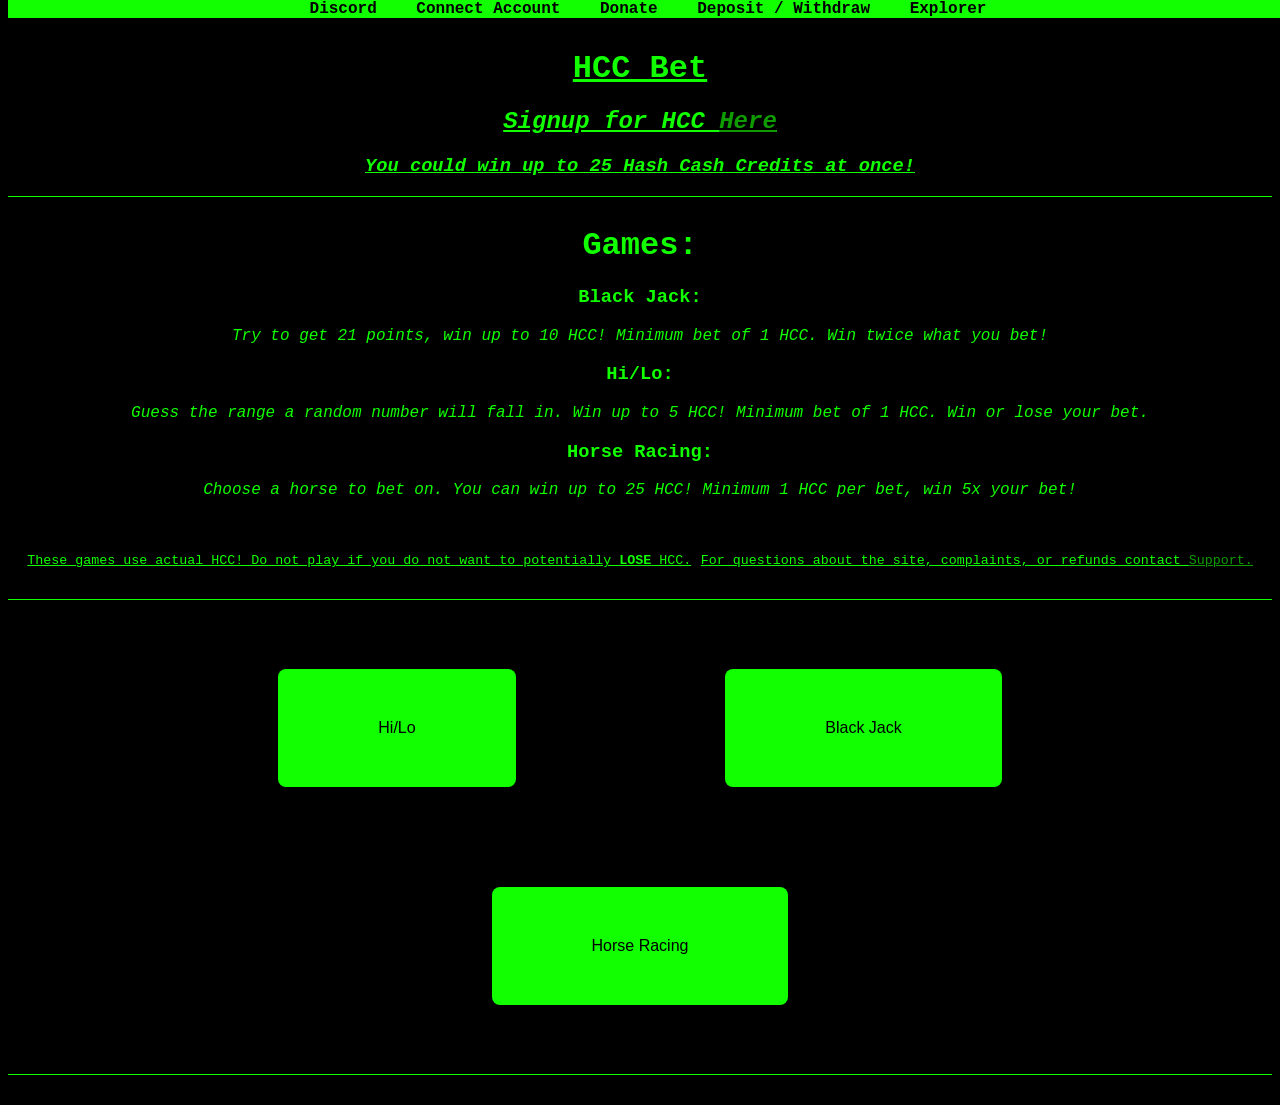
==== public/index.html @ bda8aea8 "fixed paths (god i hope so)" ====
<!DOCTYPE html>
<html lang="en">
<head>
	<link rel="icon" href="hcc.png" type="image/x-icon">
    <meta charset="UTF-8">
    <meta name="viewport" content="width=device-width, initial-scale=1.0">
    <title>HCC Bet</title>
    <link rel="stylesheet" href="styles.css">
</head>
<body>

<div class="link-container">
    <a href="https://discord.gg/53w4DqaMqe">Discord</a>
    <a href="connect.html">Connect Account</a>
    <a href="donate.html">Donate</a>
    <a href="deposit.html">Deposit / Withdraw</a>
	<a href="explore.html">Explorer</a>
	<br>
	<b id = "userx"></b>
</div>

<div class = "heading1">
    <h1><u>HCC Bet</u></h1>
    <h2><u><i>Signup for HCC <a href='https://hashcashfaucet.com/'>Here</a></i></u></h2>
    <h3><u><i>You could win up to 25 Hash Cash Credits at once!</i></u></h2>
    </div>
    <h1>Games:</h1>
    <h3><b>Black Jack:</b></h3>
    <p><i>Try to get 21 points, win up to 10 HCC! Minimum bet of 1 HCC. Win twice what you bet!</i></p>
	<h3><b>Hi/Lo:</b></h3>
    <p><i>Guess the range a random number will fall in. Win up to 5 HCC! Minimum bet of 1 HCC. Win or lose your bet.</i></p>
	<h3><b>Horse Racing:</b></h3>
    <p><i>Choose a horse to bet on. You can win up to 25 HCC! Minimum 1 HCC per bet, win 5x your bet!</i></p>
	<br><br>
    <small><u>These games use actual HCC! Do not play if you do not want to potentially <b>LOSE</b> HCC.</u></small>
    <small><u>For questions about the site, complaints, or refunds contact <a href ="mailto:hccbet@proton.me">Support.</a></u></small>
<div class = "heading">
    <a href="hilo.php"> <button class = "button1">Hi/Lo</button></a>
    <a href="blackjack.php"> <button class = "button1">Black Jack</button></a>
    <a href="racing.php"> <button class = "button1">Horse Racing</button></a>
    </div>
</body>
<script>
fetch('/var/www/hccbet/private/backend.php')
  .then(response => {
    if (!response.ok) {
      throw new Error('Network response was not ok');
    }
    return response.text(); // or use response.json() if your PHP outputs JSON
  })
  .then(data => {
    console.log(data); // This will log the user's ID
    document.getElementById("userx").innerHTML = data;
  })
  .catch(error => {
    console.error('There was a problem with the fetch operation:', error);
  });

    
    </script>
</html>
---- public/styles.css ----
body {
    text-align: center;
	font-family: 'Courier New', monospace;
    background-color:black;
    color:#11FF00;
}
a {
    color:#0E9C00;
    font-weight: 1200;
}
h1 {
    font-weight:bold;
}
        .heading {
            position: relative;
            margin: 50px 0;
        }

        .heading::before,
        .heading::after {
            content: '';
            position: absolute;
            width: 100%;
            height: 1px;
            background: #11FF00; 
            left: 0;
        }

        .heading::before {
            top: -20px; 
        }

        .heading::after {
            bottom: -20px; 
        }


        .heading1 {
            position: relative;
            margin: 50px 0;
        }


        .heading1::after {
            content: '';
            position: absolute;
            width: 100%;
            height: 1px;
            background: #11FF00; 
            left: 0;
        }


        .heading1::after {
            bottom: -20px; 
        }

.link-container {
            text-align: center;
position:fixed;
background-color:#11FF00;
    color:black;
    width:100%;
    top:0;
	height:40px;
	z-index:3;
	height: fit-content;
        }

.link-container a {
            margin: 0 15px;
            text-decoration: none; 
    font-weight:bold;
color:black;
        }
.link-container a:hover{
    color:white;
}
.button1 {
  background-color: #11FF00;
  border: none;
  color: black;
  padding: 15px 32px;
  text-align: center;
  text-decoration: none;
  display: inline-block;
  font-size: 16px;
  margin: 4px 2px;
  cursor: pointer;
}
input{
  border: 2px solid #11FF00;
  border-radius: 8px;
background-color:black;
    color:#11FF00;
}
button{
      border: 2px solid #11FF00;
  border-radius: 8px;
background-color:black;
    color:#11FF00;
}
.button1{
  background-color: #11FF00;
  border: none;
  color: black;
  padding: 50px 100px;
  text-align: center;
  text-decoration: none;
  display: inline-block;
  font-size: 16px;
  margin: 50px 100px;

}
.button1:hover{
        background-color:#0E9C00;
}
        .game-area {
            margin: 20px;
        }
        .card {
            display: inline-block;
            width: 50px;
            height: 80px;
            background-color: #11FF00;
            margin: 5px;
            text-align: center;
            vertical-align: top;
            color: black;
            font-weight:bold;
            line-height: 80px;
            border-radius: 5px;
        }
        .score {
            margin-top: 10px;
            font-size: 18px;
        }
        .button2 {
            background-color: #11FF00;
            border: none;
            color: black;
            padding: 15px 32px;
            text-align: center;
            text-decoration: none;
            display: inline-block;
            font-size: 16px;
            margin: 20px;
            cursor: pointer;
            border-radius: 8px;
        }
.button2:hover{
    background-color:#0E9C00;
}

textarea{
    background-color:#11FF00;
	color:black;
}
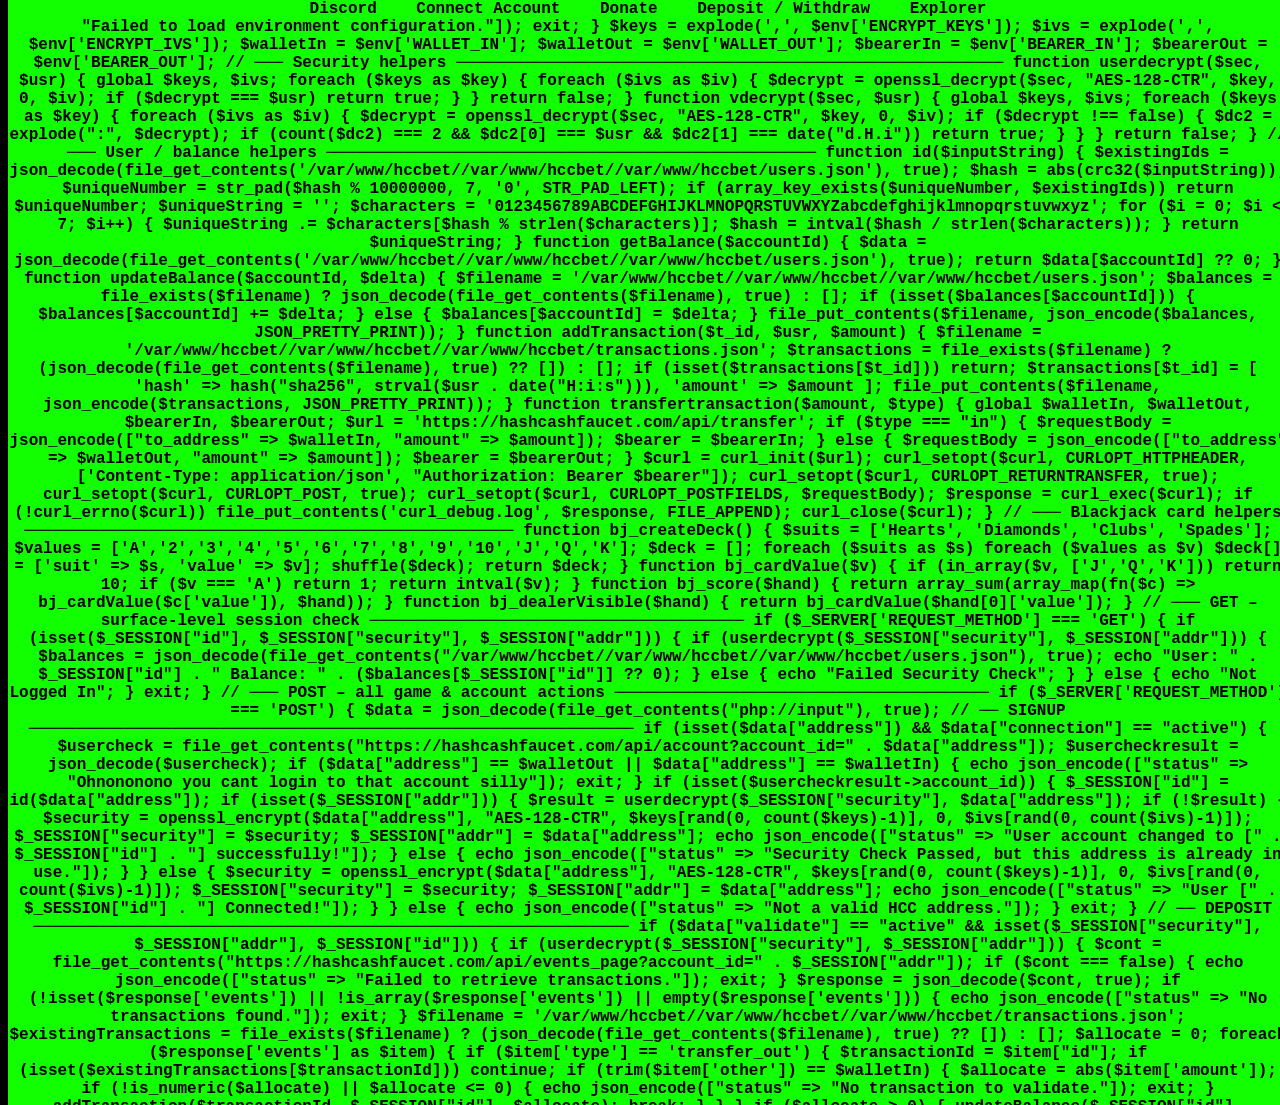
==== commit 6031e69b: "Fix backend paths, private storage, and game error handling" ====
--- a/public/index.html
+++ b/public/index.html
@@ -41,7 +41,7 @@
     </div>
 </body>
 <script>
-fetch('/var/www/hccbet/private/backend.php')
+fetch('/backend.php')
   .then(response => {
     if (!response.ok) {
       throw new Error('Network response was not ok');
